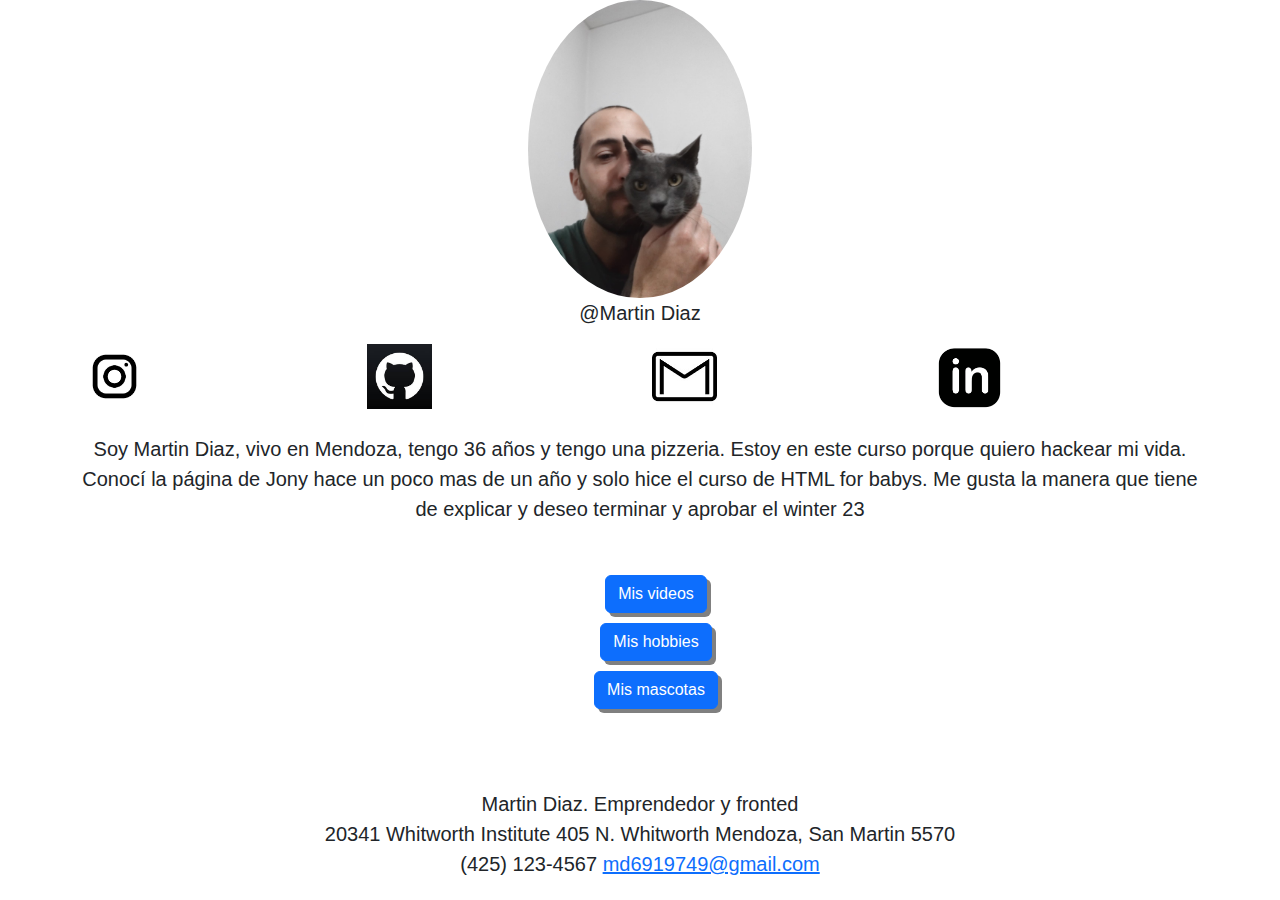
==== index.html @ 104736b5 "Initial commit" ====
<!DOCTYPE html>
<html lang="en">
<head>
    <meta charset="UTF-8">
    <meta name="viewport" content="width=device-width, initial-scale=1.0">
    <title>Mi primer reto</title>
    <link rel="stylesheet" href="https://cdn.jsdelivr.net/npm/bootstrap@5.3.0/dist/css/bootstrap.min.css">
    <link rel="stylesheet" href="style/style.css">
    <meta name="description" content="Mi primer reto">
    <meta name="keywords" content="desafios, html, css presentacion">
    <meta name="author" content="Martin Diaz">
    <meta name="copyright" content="MD2023">
    <meta name="robots" content="index follow">
    <meta name="robots" content="follow">

    <link rel="icon" href="img/favicon.png" type="image/png">

    <meta property="og:title" content="Mi primer reto">
    <meta property="og:description" content="Mi primer reto del wonterhack 2023">
    <meta property="og:image" content="img/favicon.png">

    <meta property="twitter:title" content="Mi primer reto">
    <meta property="twitter:description" content="Mi primer reto del wonterhack 2023">

</head>
<body>
    <header>
        <div class="container">
            <img src="img/fotoperfil.jpeg" alt="dos_gatos" class="fotito">
                <p>@Martin Diaz</p>    
            <div class="row">
                
                    <div class="col-md-3"><a href="https://www.instagram.com/"><img src="img/descarga.png" alt="logo_instagram"></a></div>
                    <div class="col-md-3"><a href="https://github.com/"><img src="img/gh.jpg" alt="logo_github"></a></div>
                    <div class="col-md-3"><a href="mailto:md6919749@gmail.com"><img src="img/gmail.png" alt=""></a></div>
                    <div class="col-md-3"><a href="https://www.linkedin.com/in/martin-diaz-611b3aaa/"><img src="img/in.png" alt="logo_linkedin"></a></div>              
            </div>
            
        </div>
        
    </header>
    <section class="descripcion espacios">
        <div class="container">
            <div class="row">
                <div class="col-md-12 center">
                    <p>Soy Martin Diaz, vivo en Mendoza, tengo 36 años y tengo una pizzeria. Estoy en este curso porque quiero hackear mi vida.
                        Conocí la página de Jony hace un poco mas de un año y solo hice el curso de HTML for babys. 
                        Me gusta la manera que tiene de explicar y deseo terminar y aprobar el winter 23
                    </p>
                </div>
            </div> 
        </div>
    </section>
    <section class="botones">
        <nav class="container">
            <ul>
                <a href="misvideos.html"><button type="button" class="btn btn-primary">Mis videos</button></a>
                <a href="hobbies.html"><button type="button" class="btn btn-primary">Mis hobbies</button></a>
                <a href="mascotas.html"><button type="button" class="btn btn-primary">Mis mascotas</button></a>
            </ul>
        </nav>
    </section>
    <footer class="container">
        <div itemscope itemtype="https://schema.org/Person">
            <span itemprop="name">Martin Diaz.</span>
            <span itemprop="jobTitle">Emprendedor y fronted</span>
            <div itemprop="address" itemscope itemtype="https://schema.org/PostalAddress">
            <span itemprop="streetAddress">
                20341 Whitworth Institute
                405 N. Whitworth
            </span>
            <span itemprop="addressLocality">Mendoza</span>,
            <span itemprop="addressRegion">San Martin</span>
            <span itemprop="postalCode">5570</span>
            </div>
            <span itemprop="telephone">(425) 123-4567</span>
            <a href="mailto:md6919749@gmail.com" itemprop="email">md6919749@gmail.com</a>
        </div>
    </footer>
    


</body>
</html>
---- style/style.css ----
body{
    font-family: Arial, sans-serif;
    font-size: 20px;
    
    
}



.fotito{
    width: 20%;
    border-radius: 50%;
    display: block;
    margin-left: auto;
    margin-right: auto;
    
}

div p{
    text-align: center;
}
.btn{
    display: block;
    margin-left: auto;
    margin-right: auto;
    margin-top: 10px;
    box-shadow: 4px 4px gray;
    
}
.espacios{
    padding-top: 25px;
    padding-bottom: 25px;
    }
img{
    width: 25%;
}
footer {
    text-align: center;
    margin-top: 80px;
}
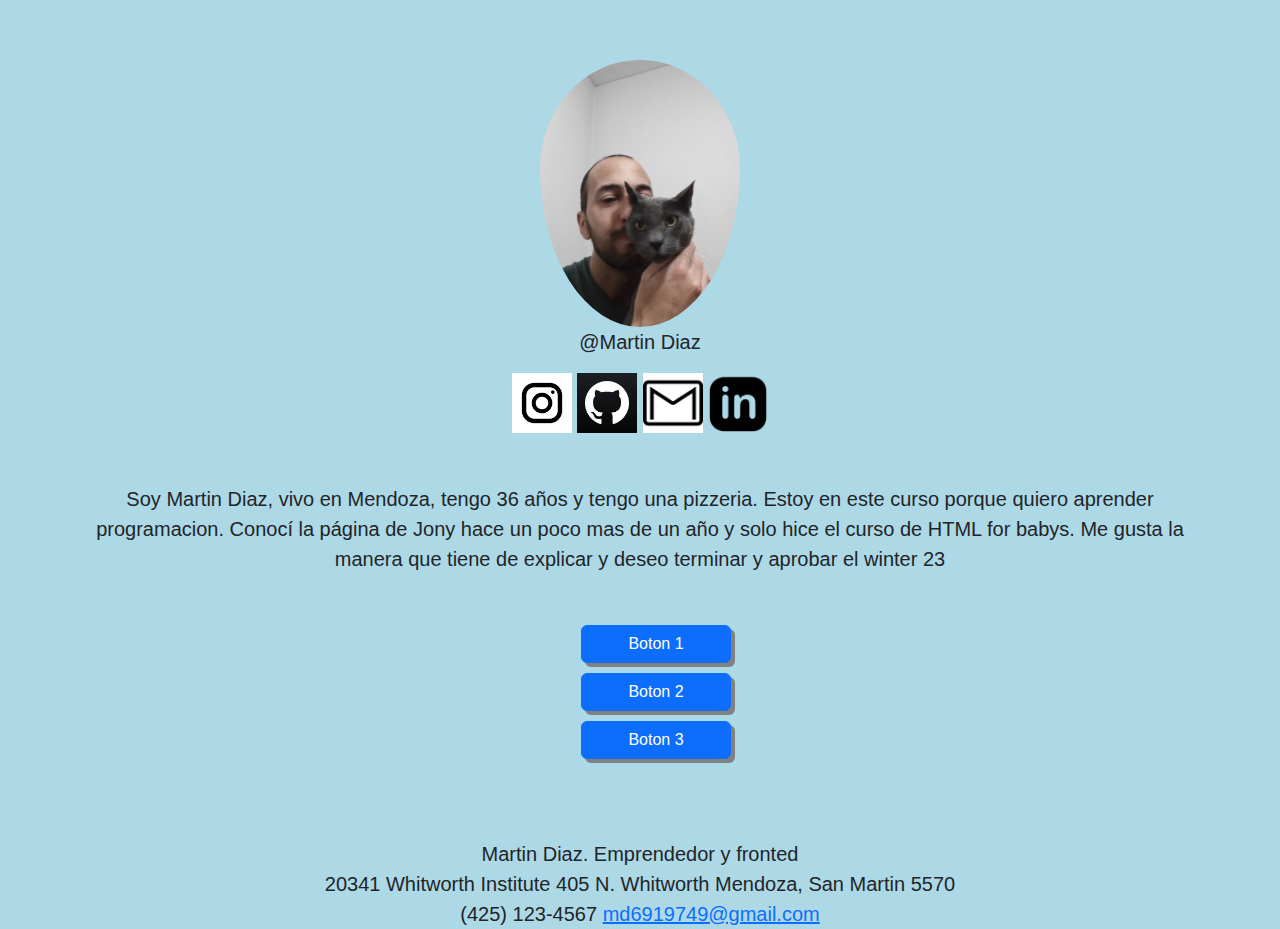
==== commit 8c1e06d5: "a" ====
--- a/index.html
+++ b/index.html
@@ -26,14 +26,15 @@
 <body>
     <header>
         <div class="container">
-            <img src="img/fotoperfil.jpeg" alt="dos_gatos" class="fotito">
-                <p>@Martin Diaz</p>    
             <div class="row">
-                
-                    <div class="col-md-3"><a href="https://www.instagram.com/"><img src="img/descarga.png" alt="logo_instagram"></a></div>
-                    <div class="col-md-3"><a href="https://github.com/"><img src="img/gh.jpg" alt="logo_github"></a></div>
-                    <div class="col-md-3"><a href="mailto:md6919749@gmail.com"><img src="img/gmail.png" alt=""></a></div>
-                    <div class="col-md-3"><a href="https://www.linkedin.com/in/martin-diaz-611b3aaa/"><img src="img/in.png" alt="logo_linkedin"></a></div>              
+                <img src="img/fotoperfil.jpeg" alt="dos_gatos" class="fotito">
+                <p>@Martin Diaz</p>
+                <ul class="iconos">
+                    <li><a href="https://www.instagram.com/"><img src="img/descarga.png" alt="logo_instagram"></a></li>
+                    <li><a href="https://github.com/"><img src="img/gh.jpg" alt="logo_github"></a></li>
+                    <li><a href="mailto:md6919749@gmail.com"><img src="img/gmail.png" alt=""></a></li>
+                    <li><a href="https://www.linkedin.com/in/martin-diaz-611b3aaa/"><img src="img/in.png" alt="logo_linkedin"></a></li>
+                </ul>    
             </div>
             
         </div>
@@ -41,9 +42,9 @@
     </header>
     <section class="descripcion espacios">
         <div class="container">
-            <div class="row">
+            <div class="row1">
                 <div class="col-md-12 center">
-                    <p>Soy Martin Diaz, vivo en Mendoza, tengo 36 años y tengo una pizzeria. Estoy en este curso porque quiero hackear mi vida.
+                    <p>Soy Martin Diaz, vivo en Mendoza, tengo 36 años y tengo una pizzeria. Estoy en este curso porque quiero aprender programacion.
                         Conocí la página de Jony hace un poco mas de un año y solo hice el curso de HTML for babys. 
                         Me gusta la manera que tiene de explicar y deseo terminar y aprobar el winter 23
                     </p>
@@ -54,16 +55,16 @@
     <section class="botones">
         <nav class="container">
             <ul>
-                <a href="misvideos.html"><button type="button" class="btn btn-primary">Mis videos</button></a>
-                <a href="hobbies.html"><button type="button" class="btn btn-primary">Mis hobbies</button></a>
-                <a href="mascotas.html"><button type="button" class="btn btn-primary">Mis mascotas</button></a>
+                <a href="misvideos.html"><button type="button" class="btn btn-primary">Boton 1</button></a>
+                <a href="hobbies.html"><button type="button" class="btn btn-primary">Boton 2</button></a>
+                <a href="mascotas.html"><button type="button" class="btn btn-primary">Boton 3</button></a>
             </ul>
         </nav>
     </section>
     <footer class="container">
         <div itemscope itemtype="https://schema.org/Person">
             <span itemprop="name">Martin Diaz.</span>
-            <span itemprop="jobTitle">Emprendedor y fronted</span>
+            <span itemprop="jobTitle">Emprendedor y fronted</span> 
             <div itemprop="address" itemscope itemtype="https://schema.org/PostalAddress">
             <span itemprop="streetAddress">
                 20341 Whitworth Institute
--- a/style/style.css
+++ b/style/style.css
@@ -1,11 +1,26 @@
 body{
+    background: lightblue;
     font-family: Arial, sans-serif;
     font-size: 20px;
-    
-    
+}
+.row {
+    display: flex; 
+    justify-content: center; 
+    list-style: none;
+    padding: 10px; 
+    text-align: center;
 }
 
+.row li {
+    display: inline-block; 
+    margin: 0; 
+    padding: 0; 
+}
 
+.row li img {
+    width: 60px; 
+    height: 60px; 
+}
 
 .fotito{
     width: 20%;
@@ -13,13 +28,14 @@
     display: block;
     margin-left: auto;
     margin-right: auto;
-    
+    padding-top: 50px;
 }
 
 div p{
     text-align: center;
 }
 .btn{
+    width:150px;
     display: block;
     margin-left: auto;
     margin-right: auto;
@@ -37,4 +53,4 @@
 footer {
     text-align: center;
     margin-top: 80px;
-}
+}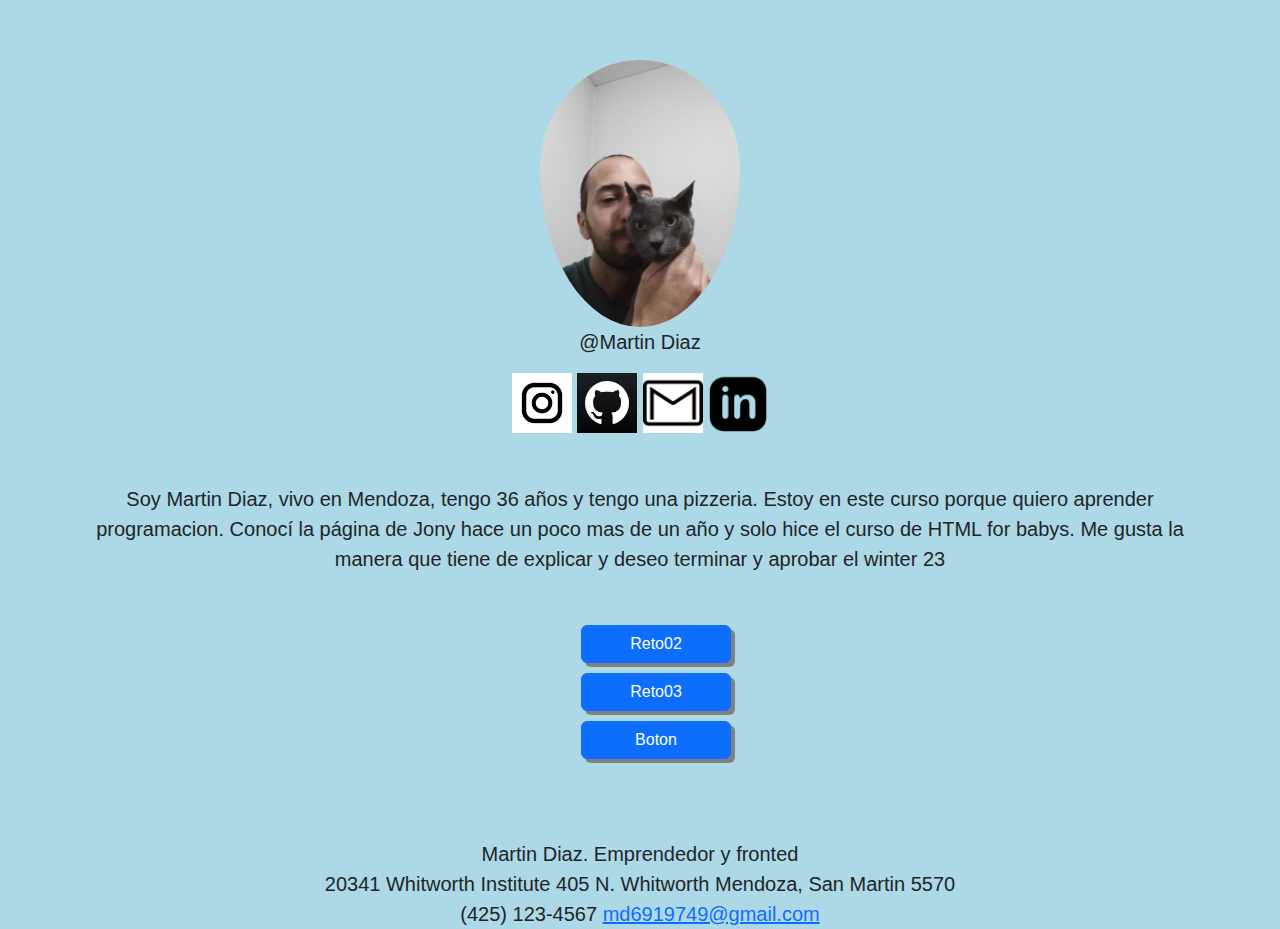
==== commit 960a2e6f: "ollaa" ====
--- a/index.html
+++ b/index.html
@@ -55,9 +55,9 @@
     <section class="botones">
         <nav class="container">
             <ul>
-                <a href="misvideos.html"><button type="button" class="btn btn-primary">Boton 1</button></a>
-                <a href="hobbies.html"><button type="button" class="btn btn-primary">Boton 2</button></a>
-                <a href="mascotas.html"><button type="button" class="btn btn-primary">Boton 3</button></a>
+                <a href="../m4rtinch.github.io/reto02/goo.html"><button type="button" class="btn btn-primary">Reto02</button></a>
+                <a href="reto03/lista.html"><button type="button" class="btn btn-primary">Reto03 </button></a>
+                <a href="mascotas.html"><button type="button" class="btn btn-primary">Boton </button></a>
             </ul>
         </nav>
     </section>
